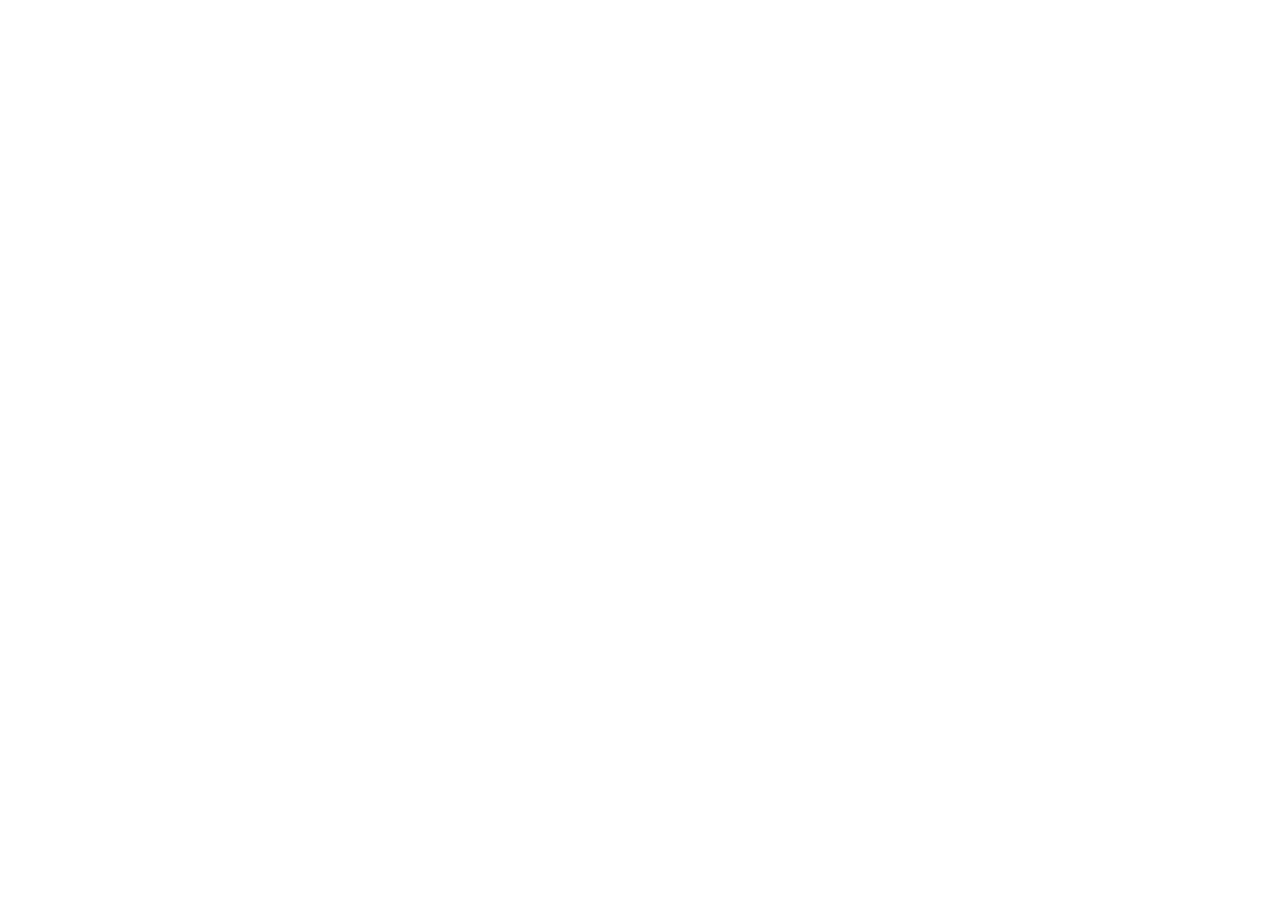
==== about.html @ 0c25846a "First commit" ====
<!DOCTYPE html>
<html lang="en">
<head>
    <meta charset="UTF-8">
    <meta name="viewport" content="width=device-width, initial-scale=1.0">
    <title>About Us</title>
</head>
<body>
    
</body>
</html>
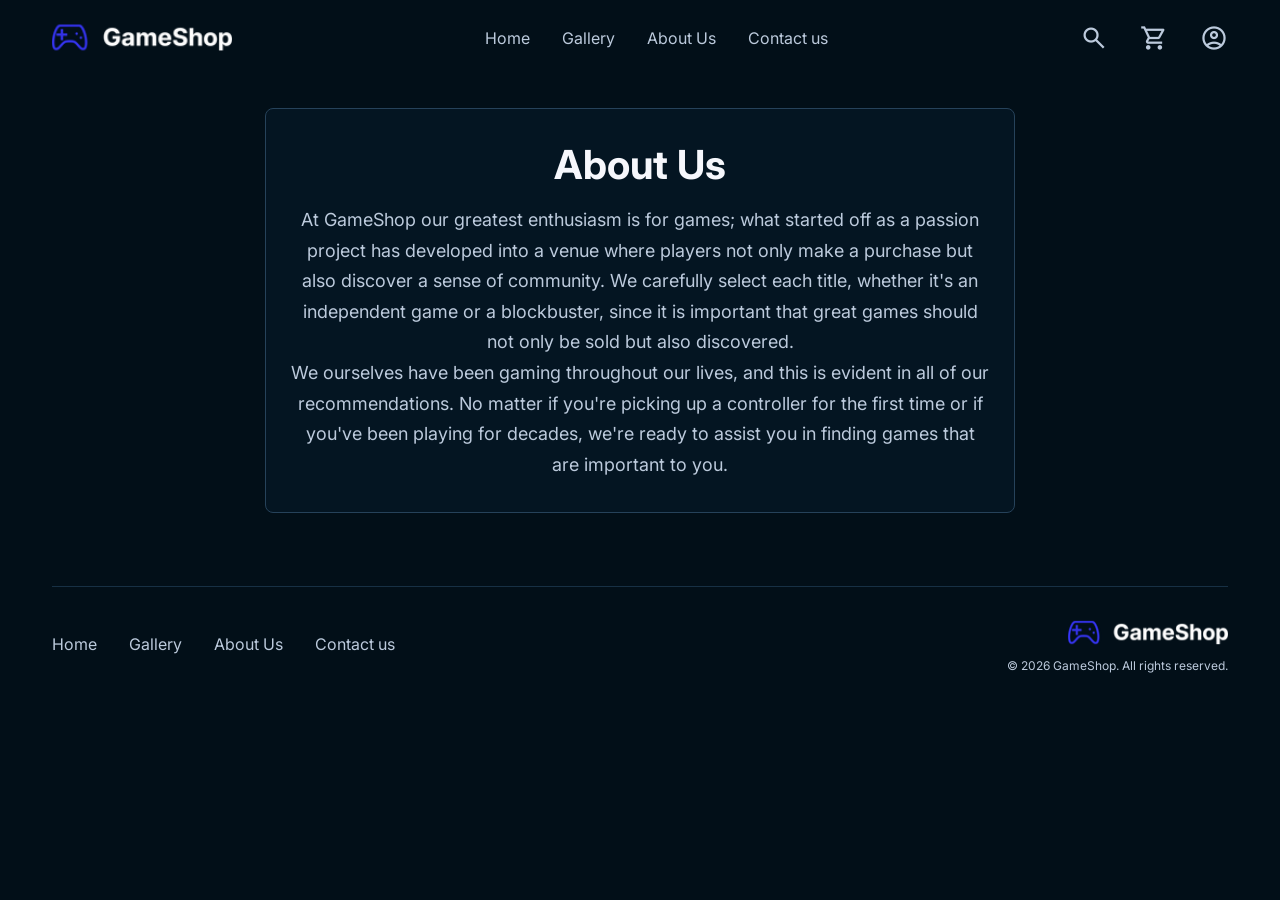
==== commit cdf480f2: "Fixed some CSS and added some paragraphs" ====
--- a/about.html
+++ b/about.html
@@ -1,11 +1,76 @@
 <!DOCTYPE html>
 <html lang="en">
 <head>
-    <meta charset="UTF-8">
-    <meta name="viewport" content="width=device-width, initial-scale=1.0">
-    <title>About Us</title>
+  <meta charset="UTF-8" />
+  <meta name="viewport" content="width=device-width, initial-scale=1.0" />
+  <title>About Us</title>
+  <link rel="preconnect" href="https://fonts.googleapis.com"/>
+  <link rel="preconnect" href="https://fonts.gstatic.com" crossorigin/>
+  <link href="https://fonts.googleapis.com/css2?family=Inter:wght@400;500;600;700;800&family=Material+Symbols+Outlined:opsz,wght,FILL,GRAD@20..48,400,0,0" rel="stylesheet"/>
+  <link rel="stylesheet" href="styles/normalize.css"/>
+  <link rel="stylesheet" href="styles/about.css"/>
 </head>
 <body>
-    
+  <header>
+    <nav class="top-nav">
+      <div class="brand">
+        <img src="images/logobleu.png" alt="GameShop logo" />
+      </div>
+
+      <div>
+        <ul class="main-nav">
+          <li class="menu"><a href="#">Home</a></li>
+          <li class="menu"><a href="#">Gallery</a></li>
+          <li class="menu"><a href="#">About Us</a></li>
+          <li class="menu"><a href="#">Contact us</a></li>
+        </ul>
+      </div>
+
+      <div>
+        <ul class="operations">
+          <li class="icons"><span class="material-symbols-outlined">search</span></li>
+          <li class="icons"><span class="material-symbols-outlined">shopping_cart</span></li>
+          <li class="icons"><span class="material-symbols-outlined">account_circle</span></li>
+        </ul>
+      </div>
+    </nav>
+  </header>
+
+  <main>
+    <section class="about">
+      <h1>About Us</h1>
+      <p>
+        At GameShop our greatest enthusiasm is for games; what started off as a passion project has developed into a venue where players not only make a purchase but also discover a sense of community. 
+        We carefully select each title, whether it's an independent game or a blockbuster, since it is important that great games should not only be sold but also discovered.
+      </p>
+      <p>
+        We ourselves have been gaming throughout our lives, and this is evident in all of our recommendations. 
+        No matter if you're picking up a controller for the first time or if you've been playing for decades, 
+        we're ready to assist you in finding games that are important to you.
+      </p>
+    </section>
+  </main>
+
+  <footer>
+    <nav class="footer">
+      <!--<div class="brand">
+        <img src="images/logobleu.png" alt="GameShop footer logo" />
+      </div>-->
+
+      <div>
+        <ul class="footer-nav">
+          <li class="menu"><a href="#">Home</a></li>
+          <li class="menu"><a href="#">Gallery</a></li>
+          <li class="menu"><a href="#">About Us</a></li>
+          <li class="menu"><a href="#">Contact us</a></li>
+        </ul>
+      </div>
+
+      <div class="footer_right">
+        <img src="images/logobleu.png" alt="GameShop brand mark" />
+        <p>© 2026 GameShop. All rights reserved.</p>
+      </div>
+    </nav>
+  </footer>
 </body>
 </html>
--- a/styles/about.css
+++ b/styles/about.css
@@ -0,0 +1,113 @@
+body {
+  margin: 0;
+  background-color: #020f18;
+  color: #f6f7fc;
+  font-family: "Inter", sans-serif;
+}
+
+header,
+main,
+footer {
+  max-width: 1248px;
+  margin: 0 auto;
+  padding: 18px 52px 0;
+}
+
+main {
+  display: grid;
+  justify-content: center;
+}
+
+img {
+  display: block;
+  max-width: 100%;
+  height: auto;
+}
+
+nav {
+  display: flex;
+  justify-content: space-between;
+  align-items: center;
+}
+
+ul {
+  display: flex;
+  align-items: center;
+  list-style: none;
+  margin: 0;
+  padding: 0;
+}
+
+.main-nav,
+.footer-nav,
+.operations {
+  gap: 32px;
+}
+
+.menu,
+.icons {
+  display: flex;
+  align-items: center;
+}
+
+a {
+  color: #bccadc;
+  text-decoration: none;
+}
+
+.brand img {
+  width: 180px;
+}
+
+.about {
+  margin: 32px 0;
+  padding: 32px 24px;
+  background-color: #041522;
+  border: 1px solid #26425a;
+  border-radius: 8px;
+  max-width: 43.75rem;
+  text-align: center;
+}
+
+.about h1 {
+  margin: 0 0 16px;
+  font-size: 40px;
+  line-height: 1.2;
+}
+
+.about p {
+  margin: 0;
+  color: #bccadc;
+  font-size: 18px;
+  line-height: 1.7;
+}
+
+.material-symbols-outlined {
+  font-size: 28px;
+  line-height: 1;
+  color: #bccadc;
+}
+
+.footer {
+  padding-top: 28px;
+  margin-top: 23px;
+  border-top: 1px solid #173044;
+}
+
+.footer_right {
+  display: flex;
+  flex-direction: column;
+  align-items: flex-end;
+  text-align: right;
+  gap: 8px;
+}
+
+.footer_right img {
+  width: 160px;
+}
+
+.footer_right p {
+  margin: 0;
+  color: #bccadc;
+  font-size: 12px;
+}
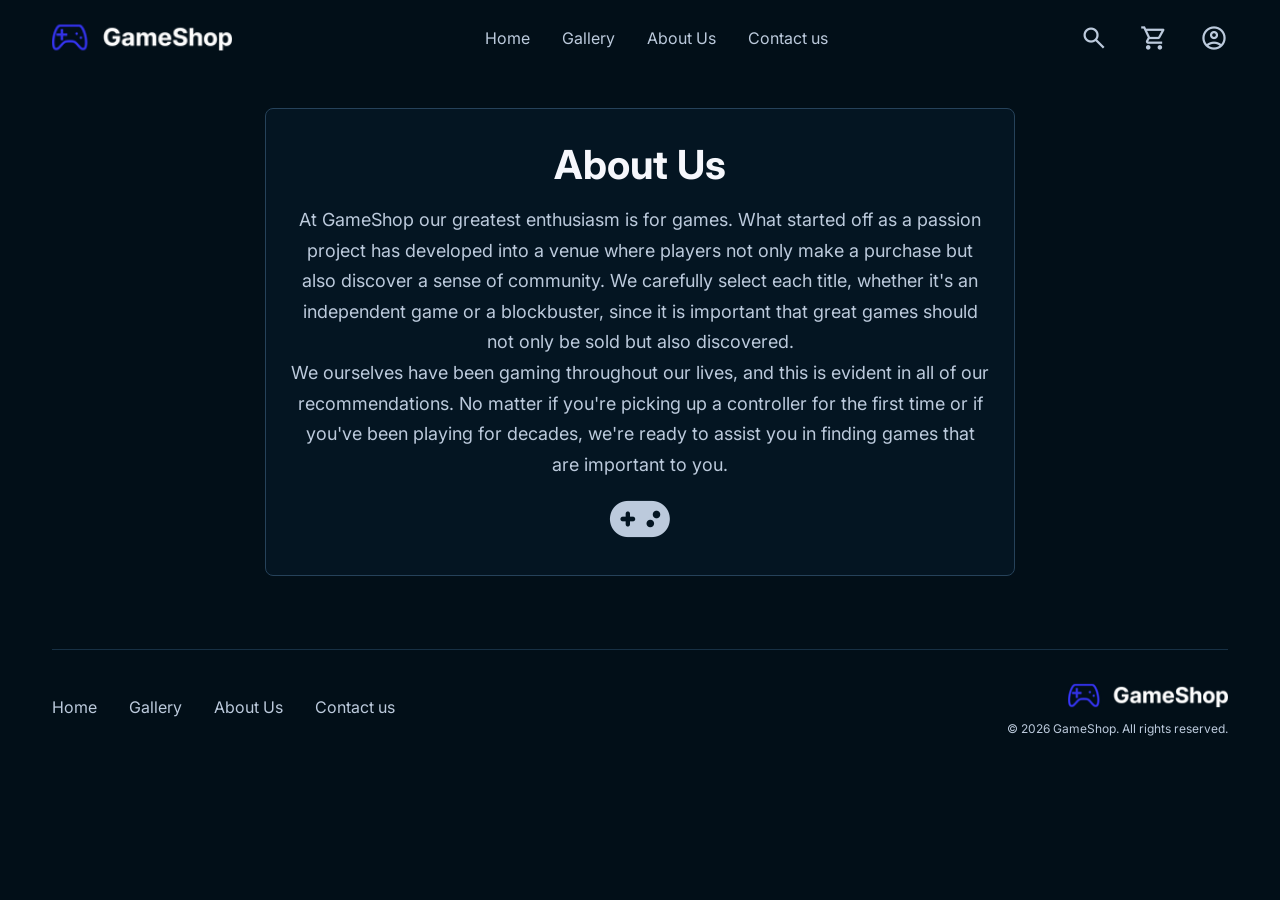
==== commit fe8397bf: "Added an icon and made it rotate 360 degrees" ====
--- a/about.html
+++ b/about.html
@@ -9,6 +9,7 @@
   <link href="https://fonts.googleapis.com/css2?family=Inter:wght@400;500;600;700;800&family=Material+Symbols+Outlined:opsz,wght,FILL,GRAD@20..48,400,0,0" rel="stylesheet"/>
   <link rel="stylesheet" href="styles/normalize.css"/>
   <link rel="stylesheet" href="styles/about.css"/>
+  <link rel="stylesheet" href="https://cdnjs.cloudflare.com/ajax/libs/font-awesome/6.5.1/css/all.min.css"/>
 </head>
 <body>
   <header>
@@ -40,7 +41,7 @@
     <section class="about">
       <h1>About Us</h1>
       <p>
-        At GameShop our greatest enthusiasm is for games; what started off as a passion project has developed into a venue where players not only make a purchase but also discover a sense of community. 
+        At GameShop our greatest enthusiasm is for games. What started off as a passion project has developed into a venue where players not only make a purchase but also discover a sense of community. 
         We carefully select each title, whether it's an independent game or a blockbuster, since it is important that great games should not only be sold but also discovered.
       </p>
       <p>
@@ -48,6 +49,7 @@
         No matter if you're picking up a controller for the first time or if you've been playing for decades, 
         we're ready to assist you in finding games that are important to you.
       </p>
+      <i class="fa-solid fa-gamepad controller"></i>
     </section>
   </main>
 
--- a/styles/about.css
+++ b/styles/about.css
@@ -110,4 +110,21 @@
   margin: 0;
   color: #bccadc;
   font-size: 12px;
+}
+
+.controller {
+  font-size: 48px;
+  color: #bccadc;
+  display: inline-block;
+  animation: spin 2s linear infinite;
+  margin-top: 15px;
+}
+
+@keyframes spin {
+  from {
+    transform: rotate(0deg);
+  }
+  to {
+    transform: rotate(360deg);
+  }
 }
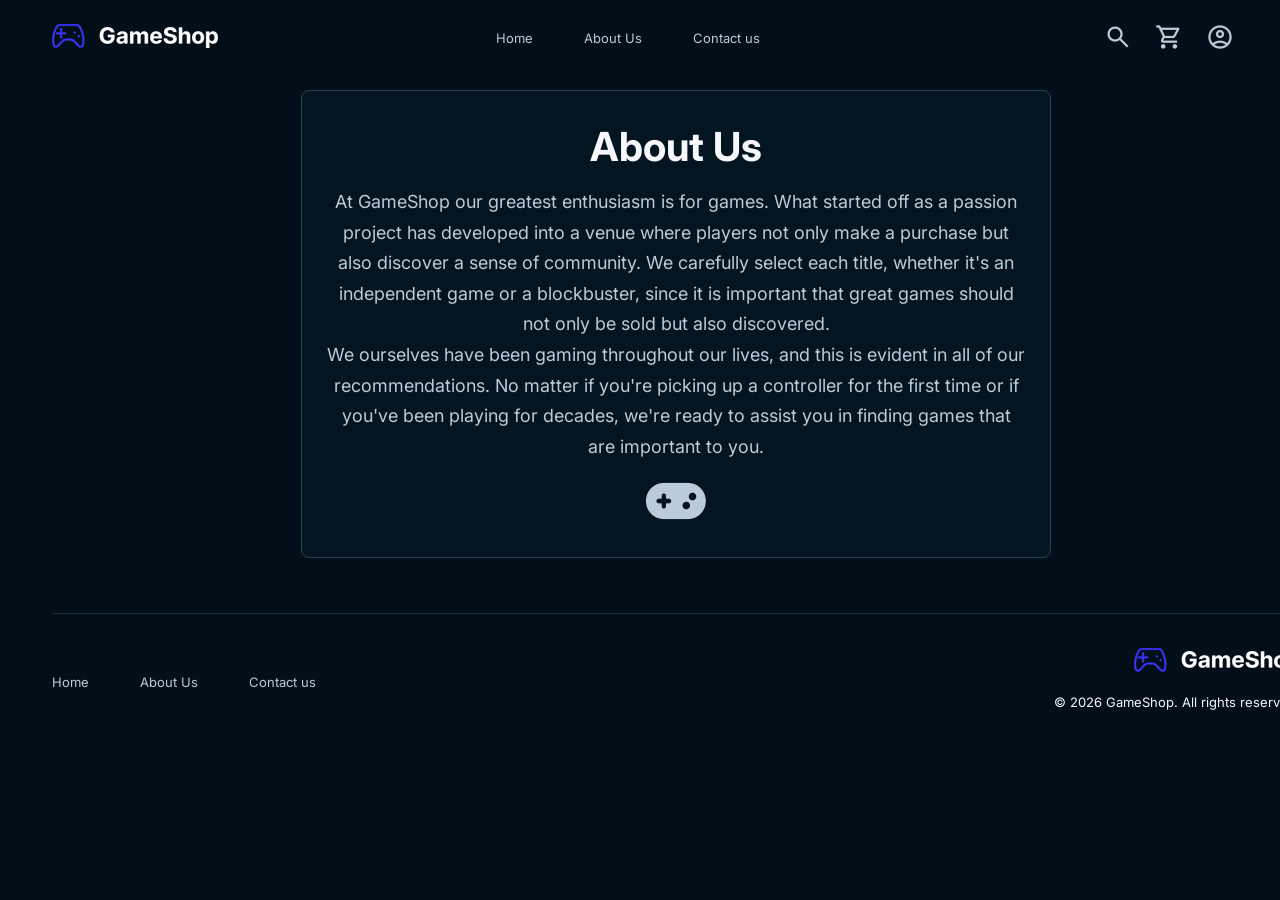
==== commit f177af34: "Made some small changes" ====
--- a/about.html
+++ b/about.html
@@ -9,6 +9,7 @@
   <link href="https://fonts.googleapis.com/css2?family=Inter:wght@400;500;600;700;800&family=Material+Symbols+Outlined:opsz,wght,FILL,GRAD@20..48,400,0,0" rel="stylesheet"/>
   <link rel="stylesheet" href="styles/normalize.css"/>
   <link rel="stylesheet" href="styles/about.css"/>
+  <link rel="stylesheet" href="styles/headerandfooter.css">
   <link rel="stylesheet" href="https://cdnjs.cloudflare.com/ajax/libs/font-awesome/6.5.1/css/all.min.css"/>
 </head>
 <body>
@@ -21,7 +22,6 @@
       <div>
         <ul class="main-nav">
           <li class="menu"><a href="#">Home</a></li>
-          <li class="menu"><a href="#">Gallery</a></li>
           <li class="menu"><a href="#">About Us</a></li>
           <li class="menu"><a href="#">Contact us</a></li>
         </ul>
@@ -55,16 +55,12 @@
 
   <footer>
     <nav class="footer">
-      <!--<div class="brand">
-        <img src="images/logobleu.png" alt="GameShop footer logo" />
-      </div>-->
 
       <div>
         <ul class="footer-nav">
-          <li class="menu"><a href="#">Home</a></li>
-          <li class="menu"><a href="#">Gallery</a></li>
-          <li class="menu"><a href="#">About Us</a></li>
-          <li class="menu"><a href="#">Contact us</a></li>
+          <li class="menu"><a href="index.html">Home</a></li>
+          <li class="menu"><a href="about.html">About Us</a></li>
+          <li class="menu"><a href="contact.html">Contact us</a></li>
         </ul>
       </div>
 
--- a/styles/about.css
+++ b/styles/about.css
@@ -1,62 +1,16 @@
 body {
-  margin: 0;
+  margin: 0 auto;
+  max-width: 1248px;
+  width: 100%;
+  padding: 18px 52px;
   background-color: #020f18;
+  font-family: "Inter", sans-serif;
   color: #f6f7fc;
-  font-family: "Inter", sans-serif;
-}
-
-header,
-main,
-footer {
-  max-width: 1248px;
-  margin: 0 auto;
-  padding: 18px 52px 0;
 }
 
 main {
   display: grid;
   justify-content: center;
-}
-
-img {
-  display: block;
-  max-width: 100%;
-  height: auto;
-}
-
-nav {
-  display: flex;
-  justify-content: space-between;
-  align-items: center;
-}
-
-ul {
-  display: flex;
-  align-items: center;
-  list-style: none;
-  margin: 0;
-  padding: 0;
-}
-
-.main-nav,
-.footer-nav,
-.operations {
-  gap: 32px;
-}
-
-.menu,
-.icons {
-  display: flex;
-  align-items: center;
-}
-
-a {
-  color: #bccadc;
-  text-decoration: none;
-}
-
-.brand img {
-  width: 180px;
 }
 
 .about {
@@ -88,28 +42,9 @@
   color: #bccadc;
 }
 
-.footer {
-  padding-top: 28px;
-  margin-top: 23px;
-  border-top: 1px solid #173044;
-}
-
-.footer_right {
-  display: flex;
-  flex-direction: column;
-  align-items: flex-end;
-  text-align: right;
-  gap: 8px;
-}
-
-.footer_right img {
-  width: 160px;
-}
-
-.footer_right p {
-  margin: 0;
-  color: #bccadc;
-  font-size: 12px;
+.material-symbols-outlined:hover {
+  cursor: pointer;
+  color: white;
 }
 
 .controller {
--- a/styles/headerandfooter.css
+++ b/styles/headerandfooter.css
@@ -0,0 +1,59 @@
+nav {
+  display: flex;
+  justify-content: space-between;
+  align-items: center;
+  font-size: 13px;
+}
+
+ul {
+  display: flex;
+  justify-content: space-between;
+  list-style: none;
+  margin-top: 0;
+  margin-bottom: 0;
+  padding-left: 0;
+}
+
+.footer {
+  padding-top: 28px;
+  margin-top: 23px;
+  border-color: #173044;
+  border-width: 1px 0px 0px 0px;
+  border-style: solid;
+}
+
+.menu:not(:first-child) {
+  margin-left: 51px;
+}
+
+.icons:not(:first-child) {
+  margin-left: 23px;
+}
+
+.operations {
+  margin-right: 66px;
+  margin-left: 66px;
+}
+
+a,
+li {
+  color: #bccadc;
+}
+
+.footer_right {
+  /* test align works only with text elements (img and a elements are includes --> so here we can align our text and image both to the right of the screen) */
+  text-align: right;
+}
+
+.icons:hover {
+  cursor: pointer;
+  color: #3433e8;
+}
+
+a:hover {
+  color: #3433e8;
+}
+
+a {
+  text-decoration: none;
+}
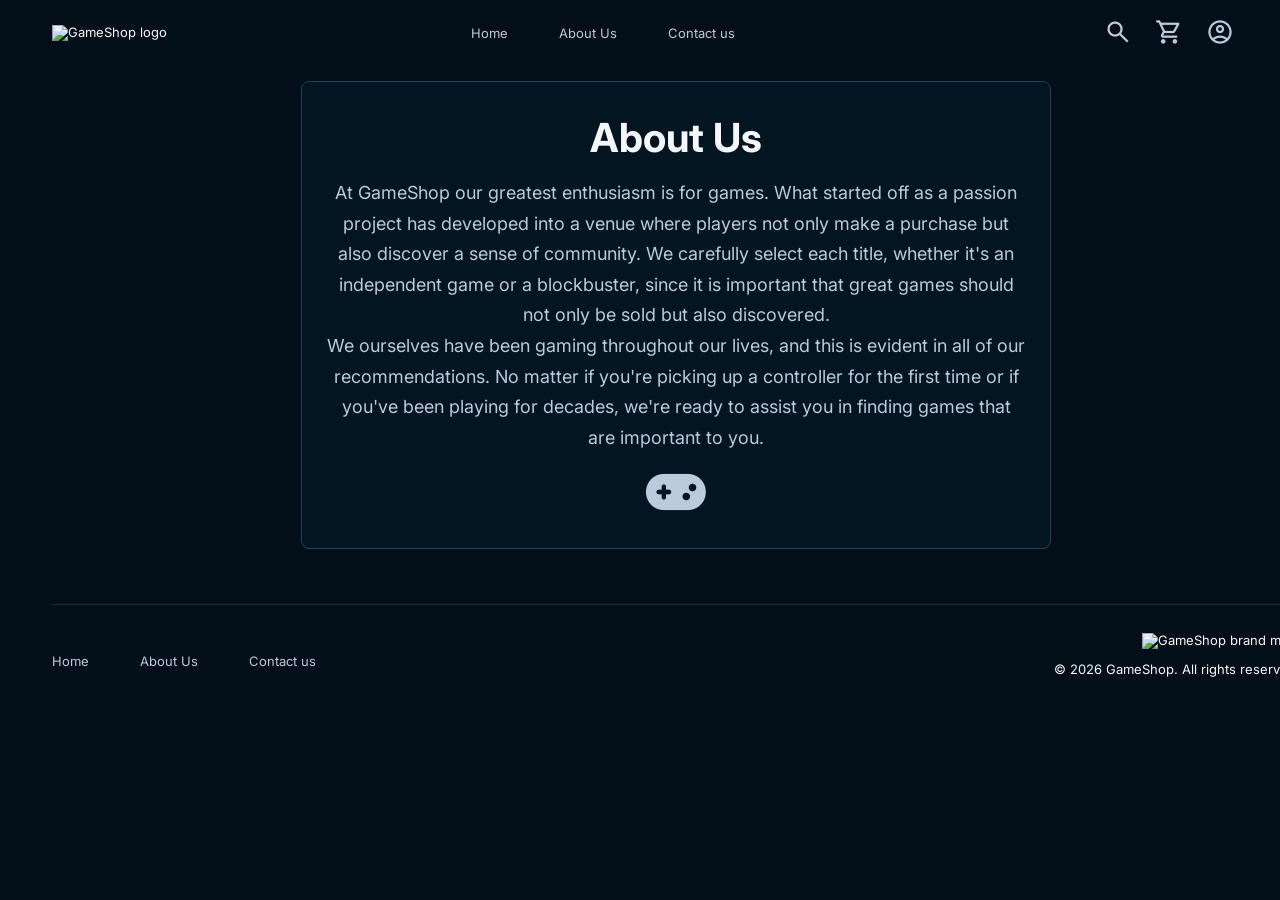
==== commit 335b6e74: "Linked the nav to index and contact us html" ====
--- a/about.html
+++ b/about.html
@@ -21,9 +21,9 @@
 
       <div>
         <ul class="main-nav">
-          <li class="menu"><a href="#">Home</a></li>
-          <li class="menu"><a href="#">About Us</a></li>
-          <li class="menu"><a href="#">Contact us</a></li>
+          <li class="menu"><a href="index.html">Home</a></li>
+          <li class="menu"><a href="about.html">About Us</a></li>
+          <li class="menu"><a href="Contact.html">Contact us</a></li>
         </ul>
       </div>
 
